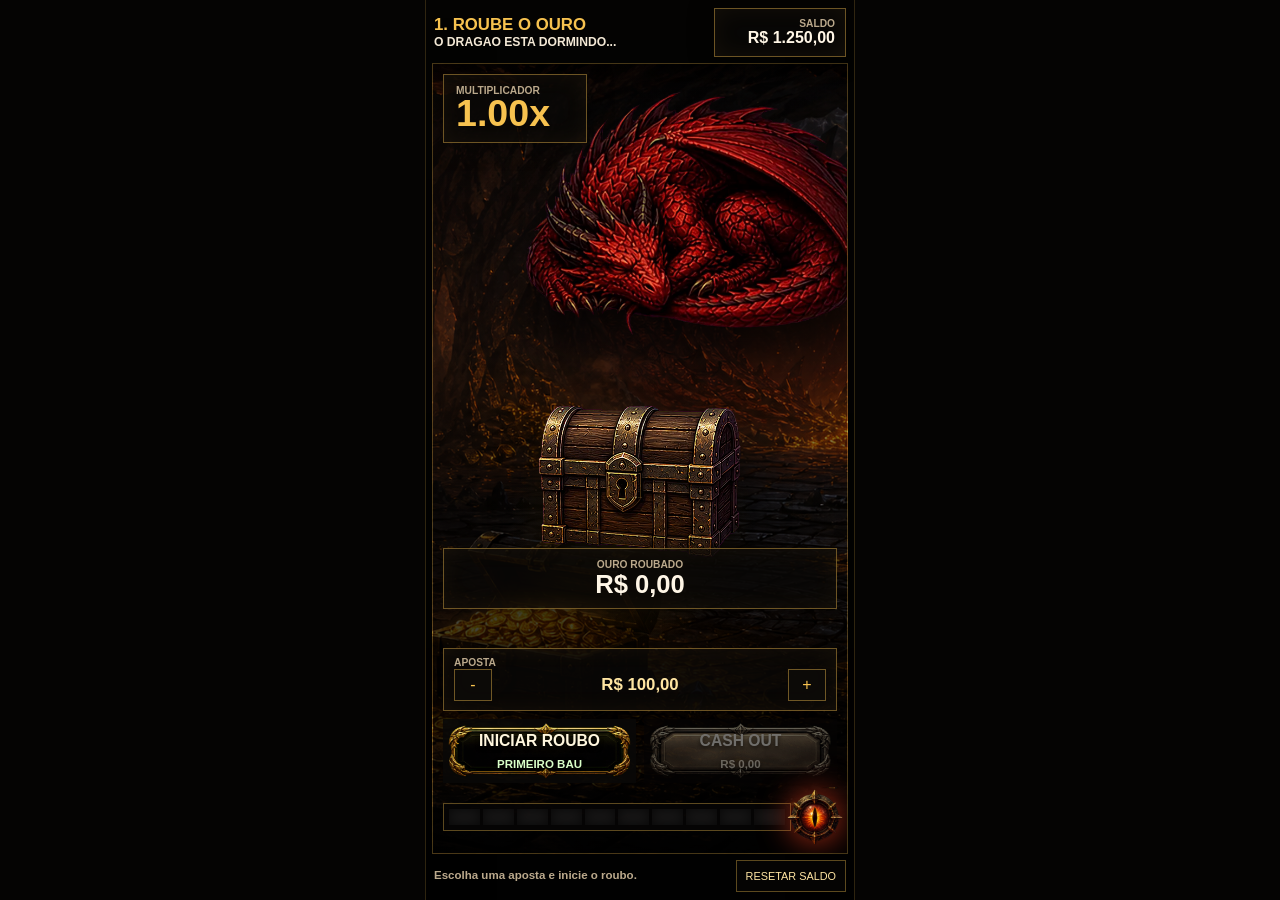
==== index.html @ 2fa18a0a "Initial dragon game" ====
<!doctype html>
<html lang="pt-BR">
  <head>
    <meta charset="utf-8">
    <meta name="viewport" content="width=device-width, initial-scale=1">
    <title>Dragon Gold Heist</title>
    <link rel="stylesheet" href="styles.css">
  </head>
  <body>
    <main class="game-shell" aria-label="Dragon Gold Heist">
      <section class="topbar" aria-label="Status da conta">
        <div>
          <p class="eyebrow" id="stepTitle">1. Roube o ouro</p>
          <h1 id="stepSubtitle">O dragao esta dormindo...</h1>
        </div>
        <div class="balance-panel">
          <span>Saldo</span>
          <strong id="balanceValue">R$ 1.250,00</strong>
        </div>
      </section>

      <section class="stage" id="stage" aria-label="Cena do jogo">
        <video class="dragon-video" id="dragonVideo" muted playsinline preload="auto" hidden></video>
        <video class="thief-video" id="thiefVideo" muted playsinline preload="auto" hidden></video>
        <img class="dragon-sprite" id="dragonSprite" src="assets/sprites/clean/dragon-clean-sleep-wake-01.png" alt="">
        <img class="thief-sprite" id="thiefSprite" src="assets/sprites/clean/thief-clean-steal-idle-01.png" alt="">
        <img class="chest-sprite" src="assets/sprites/prop-open-chest.png" alt="">

        <div class="multiplier-panel">
          <span>Multiplicador</span>
          <strong id="multiplierValue">1.00x</strong>
        </div>

        <div class="loot-panel">
          <span>Ouro roubado</span>
          <strong id="lootValue">R$ 0,00</strong>
        </div>

        <aside class="controls" aria-label="Controles da rodada">
          <div class="bet-panel">
            <span>Aposta</span>
            <div class="bet-row">
              <button class="icon-button" id="decreaseBet" type="button" aria-label="Diminuir aposta">-</button>
              <strong id="betValue">R$ 100,00</strong>
              <button class="icon-button" id="increaseBet" type="button" aria-label="Aumentar aposta">+</button>
            </div>
          </div>
          <button class="game-button game-button-green" id="stealButton" type="button">
            <span id="stealButtonLabel">Iniciar roubo</span>
            <small id="nextMultiplierLabel">Proximo: +0.45x</small>
          </button>
          <button class="game-button game-button-amber" id="cashoutButton" type="button" disabled>
            <span>Cash out</span>
            <small id="cashoutValue">R$ 0,00</small>
          </button>
        </aside>

        <div class="risk-wrap" aria-label="Risco do dragao acordar">
          <div class="risk-track" id="riskTrack"></div>
          <img class="risk-eye" src="assets/sprites/ui-dragon-eye.png" alt="">
        </div>

        <section class="result-panel" id="resultPanel" aria-live="polite" hidden>
          <p id="resultTitle">Resultado</p>
          <strong id="resultAmount">R$ 0,00</strong>
          <span id="resultMeta">1.00x</span>
          <button class="game-button game-button-green" id="playAgainButton" type="button">
            <span>Jogar novamente</span>
          </button>
        </section>
      </section>

      <section class="statusbar" aria-live="polite">
        <p id="statusText">Escolha uma aposta e inicie o roubo.</p>
        <button id="resetButton" type="button">Resetar saldo</button>
      </section>
    </main>

    <script src="game.js"></script>
  </body>
</html>
---- styles.css ----
:root {
  --gold: #f7c24f;
  --gold-soft: #ffe5a2;
  --amber: #c57519;
  --green: #58d038;
  --blue: #84b8ff;
  --red: #ff4b36;
  --ink: #070605;
  --panel: rgba(9, 8, 7, 0.78);
  --line: rgba(247, 194, 79, 0.42);
  --text: #f8ecd2;
  --muted: #bba98c;
}

* {
  box-sizing: border-box;
}

html,
body {
  min-height: 100%;
  margin: 0;
}

body {
  background: #050403;
  color: var(--text);
  font-family: "Trebuchet MS", Arial, sans-serif;
  overflow-x: hidden;
}

[hidden] {
  display: none !important;
}

button {
  font: inherit;
}

.game-shell {
  min-height: 100vh;
  display: grid;
  grid-template-rows: auto 1fr auto;
  background:
    linear-gradient(180deg, rgba(0, 0, 0, 0.28), rgba(0, 0, 0, 0.76)),
    #050403;
}

.topbar,
.statusbar {
  width: min(1480px, calc(100vw - 32px));
  margin: 0 auto;
  display: flex;
  align-items: center;
  justify-content: space-between;
  gap: 18px;
  position: relative;
  z-index: 4;
}

.topbar {
  padding: 18px 0 10px;
}

.topbar h1,
.topbar p,
.statusbar p {
  margin: 0;
}

.eyebrow {
  color: var(--gold);
  font-size: clamp(1rem, 2vw, 1.6rem);
  font-weight: 800;
  text-transform: uppercase;
}

.topbar h1 {
  margin-top: 4px;
  color: #f3e8d5;
  font-size: clamp(0.9rem, 1.6vw, 1.3rem);
  text-transform: uppercase;
}

.balance-panel,
.multiplier-panel,
.loot-panel,
.bet-panel,
.timer-panel {
  border: 1px solid var(--line);
  background: var(--panel);
  box-shadow: 0 0 26px rgba(0, 0, 0, 0.44), inset 0 0 24px rgba(247, 194, 79, 0.06);
}

.balance-panel {
  min-width: 250px;
  padding: 14px 20px;
  text-align: right;
}

.balance-panel span,
.multiplier-panel span,
.loot-panel span,
.bet-panel span,
.timer-panel span {
  display: block;
  color: var(--muted);
  font-size: 0.78rem;
  font-weight: 700;
  text-transform: uppercase;
}

.balance-panel strong,
.loot-panel strong,
.timer-panel strong {
  display: block;
  color: #fff6e6;
  font-size: clamp(1.3rem, 2vw, 2rem);
}

.stage {
  width: min(1480px, calc(100vw - 32px));
  min-height: 720px;
  margin: 0 auto;
  position: relative;
  overflow: hidden;
  border: 1px solid rgba(247, 194, 79, 0.28);
  background-image:
    linear-gradient(180deg, rgba(0, 0, 0, 0.12), rgba(0, 0, 0, 0.66)),
    url("assets/processed/cave-background.png");
  background-size: cover;
  background-position: center;
  box-shadow: 0 18px 42px rgba(0, 0, 0, 0.52);
}

.stage::after {
  content: "";
  position: absolute;
  inset: 0;
  pointer-events: none;
  background:
    radial-gradient(circle at 50% 68%, rgba(255, 183, 46, 0.18), transparent 22%),
    linear-gradient(90deg, rgba(0, 0, 0, 0.5), transparent 34%, rgba(0, 0, 0, 0.42));
}

.dragon-video,
.thief-video,
.dragon-sprite,
.thief-sprite,
.chest-sprite {
  position: absolute;
  z-index: 1;
  user-select: none;
  pointer-events: none;
  filter: drop-shadow(0 28px 26px rgba(0, 0, 0, 0.72));
}

.dragon-video {
  right: -31%;
  bottom: 28%;
  width: min(120vw, 540px);
  height: auto;
  opacity: 0;
  transition: opacity 180ms ease;
  filter: drop-shadow(0 28px 26px rgba(0, 0, 0, 0.72));
}

.thief-video {
  left: 7%;
  bottom: 15%;
  width: clamp(230px, 25vw, 395px);
  height: auto;
  opacity: 0;
  transition: opacity 180ms ease, left 180ms ease, bottom 180ms ease;
}

.stage.use-dragon-video .dragon-video,
.stage.use-thief-video .thief-video {
  opacity: 0.96;
}

.stage.use-dragon-video .dragon-sprite,
.stage.use-thief-video .thief-sprite {
  opacity: 0;
}

.stage.ready .thief-sprite {
  opacity: 0;
}

.stage.firing .dragon-video {
  left: -28%;
  right: auto;
  bottom: 53%;
  z-index: 2;
  width: min(176vw, 760px);
  transform: none;
}

.stage.ready .thief-video,
.stage.stealing .thief-video,
.stage.firing .thief-video,
.stage.caught .thief-video,
.stage.result-loss .thief-video {
  left: 50%;
  bottom: 25%;
  width: min(150vw, 650px);
  transform: translateX(-50%);
}

.stage.firing .thief-video,
.stage.caught .thief-video,
.stage.result-loss .thief-video {
  z-index: 1;
}

.stage.ready .chest-sprite,
.stage.stealing .chest-sprite,
.stage.firing .chest-sprite,
.stage.caught .chest-sprite,
.stage.result-loss .chest-sprite {
  opacity: 0;
}

.stage.firing .multiplier-panel,
.stage.firing .loot-panel,
.stage.firing .controls,
.stage.firing .risk-wrap,
.stage.caught .multiplier-panel,
.stage.caught .loot-panel,
.stage.caught .controls,
.stage.caught .risk-wrap {
  display: none;
}

.dragon-sprite {
  right: 1%;
  bottom: 20%;
  width: clamp(390px, 43vw, 720px);
  opacity: 0.94;
  transform-origin: 70% 60%;
  transition: transform 220ms ease, opacity 220ms ease, right 220ms ease, bottom 220ms ease;
}

.thief-sprite {
  left: 7%;
  bottom: 15%;
  width: clamp(230px, 25vw, 395px);
  transition: transform 180ms ease, left 180ms ease, bottom 180ms ease;
}

.chest-sprite {
  left: 36%;
  bottom: 12%;
  width: clamp(190px, 19vw, 290px);
}

.stage.stealing .thief-sprite {
  animation: reach 700ms ease-in-out infinite alternate;
}

.stage.stealing .dragon-sprite {
  animation: sleepBreath 2200ms ease-in-out infinite;
}

.stage.escape .dragon-sprite {
  left: -5%;
  right: auto;
  bottom: 12%;
  width: clamp(430px, 54vw, 840px);
  opacity: 1;
  animation: attackPulse 520ms ease-in-out infinite alternate;
}

  .stage.escape .thief-sprite {
    left: 38%;
    bottom: 5%;
    width: clamp(170px, 17vw, 270px);
    transform: translateX(-50%);
  }

  .stage.escape .thief-video {
    left: 38%;
    bottom: 5%;
    width: clamp(170px, 17vw, 270px);
    transform: translateX(-50%);
  }

.stage.escape .multiplier-panel,
.stage.escape .loot-panel,
.stage.escape .controls,
.stage.escape .risk-wrap {
  display: none;
}

.stage.result-win .dragon-sprite,
.stage.result-cashout .dragon-sprite {
  opacity: 0.62;
}

.stage.result-loss .dragon-sprite {
  left: -3%;
  right: auto;
  bottom: 10%;
  width: clamp(420px, 52vw, 820px);
}

.multiplier-panel {
  position: absolute;
  left: 28px;
  top: 28px;
  z-index: 3;
  min-width: 230px;
  padding: 16px 20px 18px;
}

.multiplier-panel strong {
  display: block;
  color: var(--gold);
  font-size: clamp(2.4rem, 5vw, 4.5rem);
  line-height: 0.95;
}

.loot-panel {
  position: absolute;
  left: 50%;
  bottom: 120px;
  z-index: 3;
  min-width: 320px;
  padding: 16px 24px;
  text-align: center;
  transform: translateX(-50%);
}

.controls {
  position: absolute;
  right: 28px;
  top: 122px;
  z-index: 3;
  width: min(320px, calc(100% - 56px));
  display: grid;
  gap: 12px;
}

.bet-panel {
  padding: 12px;
}

.bet-row {
  min-height: 44px;
  display: grid;
  grid-template-columns: 42px 1fr 42px;
  align-items: center;
  gap: 10px;
}

.bet-row strong {
  color: var(--gold-soft);
  text-align: center;
  font-size: 1.05rem;
}

.icon-button {
  width: 42px;
  height: 38px;
  border: 1px solid rgba(247, 194, 79, 0.42);
  background: rgba(13, 11, 8, 0.9);
  color: var(--gold);
  cursor: pointer;
}

.icon-button:disabled {
  color: #766650;
  cursor: not-allowed;
}

.game-button {
  min-height: 78px;
  border: 0;
  color: #fff7de;
  background-color: rgba(9, 8, 7, 0.9);
  background-size: 100% 100%;
  background-repeat: no-repeat;
  display: grid;
  place-items: center;
  padding: 14px 24px;
  text-align: center;
  text-transform: uppercase;
  cursor: pointer;
  text-shadow: 0 2px 4px rgba(0, 0, 0, 0.72);
  transition: transform 130ms ease, filter 130ms ease, opacity 130ms ease;
}

.game-button span {
  display: block;
  font-size: clamp(1rem, 1.8vw, 1.5rem);
  font-weight: 900;
}

.game-button small {
  display: block;
  color: #d9ffc8;
  font-size: 0.9rem;
  font-weight: 800;
}

.game-button:hover:not(:disabled) {
  transform: translateY(-1px);
  filter: brightness(1.1);
}

.game-button:active:not(:disabled) {
  transform: translateY(1px);
}

.game-button:disabled {
  cursor: not-allowed;
  filter: grayscale(0.75) brightness(0.62);
  opacity: 0.72;
}

.game-button-green {
  background-image: url("assets/sprites/ui-button-green.png");
}

.game-button-amber {
  background-image: url("assets/sprites/ui-button-amber.png");
}

.game-button-red {
  background-image: url("assets/sprites/ui-button-red.png");
}

.game-button-amber small {
  color: #ffe0a0;
}

.risk-wrap {
  position: absolute;
  left: 50%;
  bottom: 24px;
  z-index: 3;
  width: min(900px, calc(100% - 88px));
  height: 68px;
  transform: translateX(-50%);
}

.risk-track {
  position: absolute;
  left: 0;
  right: 58px;
  top: 16px;
  height: 34px;
  display: grid;
  grid-template-columns: repeat(10, 1fr);
  gap: 4px;
  padding: 6px;
  border: 1px solid rgba(247, 194, 79, 0.36);
  background: rgba(7, 6, 5, 0.82);
}

.risk-segment {
  min-width: 0;
  background: rgba(255, 255, 255, 0.07);
  box-shadow: inset 0 0 12px rgba(0, 0, 0, 0.68);
}

.risk-segment.active.safe {
  background: linear-gradient(180deg, #22db24, #087e16);
}

.risk-segment.active.warn {
  background: linear-gradient(180deg, #ffd34a, #a66c00);
}

.risk-segment.active.danger {
  background: linear-gradient(180deg, #ff5b2e, #a40707);
}

.risk-eye {
  position: absolute;
  right: -8px;
  top: -4px;
  width: 76px;
  height: 76px;
  object-fit: contain;
  filter: drop-shadow(0 0 16px rgba(255, 65, 32, 0.7));
}

.escape-panel {
  position: absolute;
  inset: 0;
  z-index: 5;
  padding: 30px;
  display: grid;
  grid-template-rows: auto auto 1fr auto;
  align-items: center;
  justify-items: center;
  background: linear-gradient(90deg, rgba(6, 3, 2, 0.75), rgba(6, 3, 2, 0.38));
}

.escape-copy {
  justify-self: start;
  max-width: min(520px, 100%);
}

.danger-title {
  margin: 0 0 8px;
  color: var(--red);
  font-size: clamp(1.3rem, 3vw, 2rem);
  font-weight: 900;
  text-transform: uppercase;
}

.escape-copy h2 {
  margin: 0;
  font-size: clamp(1rem, 2vw, 1.4rem);
  text-transform: uppercase;
}

.timer-panel {
  min-width: 230px;
  padding: 12px 18px;
  text-align: center;
  border-color: rgba(255, 75, 54, 0.58);
  background: rgba(16, 4, 3, 0.84);
}

.timer-panel strong {
  color: var(--red);
  font-size: clamp(2.3rem, 5vw, 4.2rem);
  line-height: 0.95;
}

.portal-grid {
  width: min(780px, 100%);
  display: grid;
  grid-template-columns: 1fr auto 1fr;
  align-items: end;
  gap: 18px;
}

.portal-choice {
  border: 1px solid rgba(247, 194, 79, 0.36);
  background: rgba(0, 0, 0, 0.3);
  color: var(--text);
  min-height: 240px;
  display: grid;
  align-content: end;
  justify-items: center;
  padding: 12px;
  cursor: pointer;
  text-transform: uppercase;
}

.portal-choice img {
  width: min(260px, 100%);
  height: 190px;
  object-fit: contain;
  transition: transform 130ms ease;
}

.portal-choice span {
  font-weight: 900;
  color: var(--gold-soft);
}

.portal-choice:hover img {
  transform: translateY(-4px);
}

.or-label {
  color: var(--gold);
  align-self: center;
  font-size: 1.5rem;
  font-weight: 900;
  text-transform: uppercase;
}

.escape-note {
  margin: 0;
  color: #c98554;
  font-weight: 900;
  text-transform: uppercase;
}

.result-panel {
  position: absolute;
  right: 28px;
  bottom: 106px;
  z-index: 6;
  width: min(440px, calc(100% - 56px));
  padding: 26px;
  text-align: center;
  border: 1px solid rgba(247, 194, 79, 0.42);
  background: rgba(7, 6, 5, 0.9);
  box-shadow: 0 18px 42px rgba(0, 0, 0, 0.62);
}

.result-panel p {
  margin: 0 0 12px;
  font-size: clamp(1.4rem, 3vw, 2.1rem);
  font-weight: 900;
  text-transform: uppercase;
}

.result-panel strong {
  display: block;
  color: var(--gold);
  font-size: clamp(2rem, 5vw, 4rem);
}

.result-panel span {
  display: block;
  margin: 6px 0 18px;
  color: var(--muted);
  font-size: 1.3rem;
  font-weight: 900;
}

.result-panel .game-button {
  width: 100%;
}

.stage.result-win .result-panel,
.stage.result-cashout .result-panel {
  border-color: rgba(88, 208, 56, 0.62);
  box-shadow: 0 0 44px rgba(52, 174, 35, 0.22), 0 18px 42px rgba(0, 0, 0, 0.62);
}

.stage.result-win #resultTitle,
.stage.result-cashout #resultTitle {
  color: var(--green);
}

.stage.result-loss .result-panel {
  border-color: rgba(255, 75, 54, 0.62);
  box-shadow: 0 0 44px rgba(255, 75, 54, 0.18), 0 18px 42px rgba(0, 0, 0, 0.62);
}

.stage.result-loss #resultTitle,
.stage.result-loss #resultAmount {
  color: var(--red);
}

.statusbar {
  padding: 12px 0 18px;
}

.statusbar p {
  color: var(--muted);
  font-weight: 700;
}

.statusbar button {
  border: 1px solid rgba(247, 194, 79, 0.36);
  background: rgba(7, 6, 5, 0.78);
  color: var(--gold-soft);
  min-height: 38px;
  padding: 0 14px;
  cursor: pointer;
  text-transform: uppercase;
}

@keyframes sleepBreath {
  0%,
  100% {
    transform: translateY(0) scale(1);
  }
  50% {
    transform: translateY(5px) scale(1.01);
  }
}

@keyframes reach {
  from {
    transform: translateX(0);
  }
  to {
    transform: translateX(10px);
  }
}

@keyframes attackPulse {
  from {
    transform: translateX(0) scale(1);
  }
  to {
    transform: translateX(14px) scale(1.02);
  }
}

@media (max-width: 920px) {
  .topbar,
  .statusbar {
    width: min(100vw - 20px, 760px);
  }

  .topbar {
    align-items: stretch;
    flex-direction: column;
  }

  .balance-panel {
    min-width: 0;
    text-align: left;
  }

  .stage {
    width: min(100vw - 20px, 760px);
    min-height: 760px;
  }

  .multiplier-panel {
    left: 14px;
    top: 14px;
    min-width: 190px;
  }

  .controls {
    left: 14px;
    right: 14px;
    top: auto;
    bottom: 104px;
    width: auto;
    grid-template-columns: 1fr 1fr;
  }

  .bet-panel {
    grid-column: 1 / -1;
  }

  .dragon-sprite {
    right: -18%;
    bottom: 38%;
    width: 620px;
  }

  .thief-sprite {
    left: 4%;
    bottom: 29%;
    width: 260px;
  }

  .thief-video {
    left: 4%;
    bottom: 29%;
    width: 260px;
  }

  .chest-sprite {
    left: 34%;
    bottom: 26%;
    width: 210px;
  }

  .loot-panel {
    bottom: 306px;
    min-width: 250px;
  }

  .risk-wrap {
    width: calc(100% - 28px);
    bottom: 18px;
  }

  .stage.escape .dragon-sprite {
    left: -32%;
    bottom: 34%;
    width: 720px;
  }

  .stage.escape .thief-sprite {
    left: 52%;
    bottom: 30%;
  }

  .stage.escape .thief-video {
    left: 52%;
    bottom: 30%;
  }

  .escape-panel {
    padding: 18px;
    grid-template-rows: auto auto auto auto;
  }

  .portal-grid {
    grid-template-columns: 1fr 1fr;
  }

  .or-label {
    display: none;
  }

  .portal-choice {
    min-height: 210px;
  }

  .result-panel {
    right: 14px;
    bottom: 104px;
  }
}

@media (max-width: 560px) {
  .stage {
    min-height: 720px;
  }

  .controls {
    grid-template-columns: 1fr;
  }

  .game-button {
    min-height: 66px;
  }

  .dragon-sprite {
    right: -55%;
    bottom: 42%;
    width: 560px;
  }

  .thief-sprite {
    width: 220px;
  }

  .chest-sprite {
    left: 44%;
    width: 175px;
  }

  .loot-panel {
    left: 14px;
    bottom: 320px;
    min-width: 0;
    width: calc(100% - 28px);
    transform: none;
  }

  .portal-grid {
    gap: 10px;
  }

  .portal-choice {
    min-height: 178px;
    padding: 8px;
  }

  .portal-choice img {
    height: 140px;
  }

  .risk-track {
    right: 48px;
  }

  .risk-eye {
    width: 64px;
    height: 64px;
    top: 2px;
  }
}

/* Mobile portrait is the only game format; desktop shows the same vertical frame. */
@media (min-width: 0px) {
  html,
  body {
    height: 100%;
    overflow: hidden;
  }

  body {
    display: flex;
    justify-content: center;
  }

  .game-shell {
    width: min(100vw, 430px);
    height: 100dvh;
    min-height: 660px;
    margin: 0 auto;
    grid-template-rows: auto minmax(0, 1fr) auto;
    overflow: hidden;
    border-left: 1px solid rgba(247, 194, 79, 0.18);
    border-right: 1px solid rgba(247, 194, 79, 0.18);
  }

  .topbar,
  .statusbar {
    width: calc(100% - 16px);
    gap: 8px;
  }

  .topbar {
    flex-direction: row;
    align-items: center;
    padding: 8px 0 6px;
  }

  .eyebrow {
    font-size: 1.05rem;
    line-height: 1.05;
  }

  .topbar h1 {
    margin-top: 2px;
    font-size: 0.76rem;
    line-height: 1.1;
  }

  .balance-panel {
    min-width: 132px;
    padding: 9px 10px;
    text-align: right;
  }

  .balance-panel span {
    font-size: 0.64rem;
  }

  .balance-panel strong {
    font-size: 1rem;
    line-height: 1.15;
  }

  .stage {
    width: calc(100% - 12px);
    height: 100%;
    min-height: 0;
    margin: 0 6px;
    background-position: 48% center;
  }

  .stage::after {
    background:
      radial-gradient(circle at 48% 58%, rgba(255, 183, 46, 0.19), transparent 24%),
      linear-gradient(180deg, rgba(0, 0, 0, 0.18), transparent 30%, rgba(0, 0, 0, 0.74));
  }

  .multiplier-panel {
    left: 10px;
    top: 10px;
    min-width: 144px;
    padding: 10px 12px;
  }

  .multiplier-panel span,
  .loot-panel span,
  .bet-panel span {
    font-size: 0.64rem;
  }

  .multiplier-panel strong {
    font-size: 2.35rem;
  }

  .dragon-sprite {
    right: -34%;
    bottom: 42%;
    width: min(122vw, 520px);
  }

  .dragon-video {
    right: -12%;
    bottom: 43%;
    width: min(92vw, 390px);
  }

  .thief-sprite {
    left: 4%;
    bottom: 30%;
    width: min(58vw, 245px);
  }

  .thief-video {
    left: 4%;
    bottom: 30%;
    width: min(58vw, 245px);
  }

  .chest-sprite {
    left: 43%;
    bottom: 30%;
    width: min(44vw, 190px);
  }

  .loot-panel {
    left: 10px;
    right: 10px;
    bottom: 244px;
    width: auto;
    min-width: 0;
    padding: 10px 12px;
    transform: none;
  }

  .loot-panel strong {
    font-size: 1.6rem;
    line-height: 1.1;
  }

  .controls {
    left: 10px;
    right: 10px;
    top: auto;
    bottom: 70px;
    width: auto;
    grid-template-columns: 1fr 1fr;
    gap: 8px;
  }

  .bet-panel {
    grid-column: 1 / -1;
    padding: 8px 10px;
  }

  .bet-row {
    min-height: 34px;
    grid-template-columns: 38px 1fr 38px;
  }

  .icon-button {
    width: 38px;
    height: 32px;
  }

  .game-button {
    min-height: 64px;
    padding: 9px 12px;
  }

  .game-button span {
    font-size: 0.98rem;
  }

  .game-button small {
    font-size: 0.72rem;
  }

  .risk-wrap {
    width: calc(100% - 20px);
    height: 56px;
    bottom: 8px;
  }

  .risk-track {
    right: 46px;
    top: 14px;
    height: 28px;
    gap: 3px;
    padding: 5px;
  }

  .risk-eye {
    width: 60px;
    height: 60px;
    right: -8px;
    top: -2px;
  }

  .escape-panel {
    padding: 14px 12px;
    grid-template-rows: auto auto minmax(0, 1fr) auto;
    background: linear-gradient(180deg, rgba(6, 3, 2, 0.82), rgba(6, 3, 2, 0.5));
  }

  .escape-copy {
    justify-self: stretch;
    text-align: left;
  }

  .danger-title {
    font-size: 1.26rem;
  }

  .escape-copy h2 {
    font-size: 0.96rem;
  }

  .timer-panel {
    min-width: 184px;
    padding: 9px 12px;
  }

  .timer-panel strong {
    font-size: 2.6rem;
  }

  .portal-grid {
    width: 100%;
    grid-template-columns: 1fr 1fr;
    gap: 9px;
    align-items: end;
  }

  .or-label {
    display: none;
  }

  .portal-choice {
    min-height: 220px;
    padding: 8px;
  }

  .portal-choice img {
    width: 100%;
    height: 160px;
  }

  .portal-choice span {
    font-size: 0.9rem;
    line-height: 1.15;
  }

  .escape-note {
    font-size: 0.78rem;
    text-align: center;
  }

  .stage.escape .dragon-sprite,
  .stage.result-loss .dragon-sprite {
    left: -52%;
    right: auto;
    bottom: 42%;
    width: min(138vw, 590px);
  }

  .stage.escape .thief-sprite {
    left: 57%;
    bottom: 33%;
    width: min(44vw, 190px);
  }

  .stage.escape .thief-video {
    left: 57%;
    bottom: 33%;
    width: min(44vw, 190px);
  }

  .result-panel {
    left: 12px;
    right: 12px;
    bottom: 70px;
    width: auto;
    padding: 18px;
  }

  .result-panel p {
    font-size: 1.28rem;
  }

  .result-panel strong {
    font-size: 2.3rem;
  }

  .statusbar {
    padding: 6px 0 8px;
  }

  .statusbar p {
    font-size: 0.72rem;
    line-height: 1.15;
  }

  .statusbar button {
    min-height: 32px;
    padding: 0 9px;
    font-size: 0.68rem;
  }
}
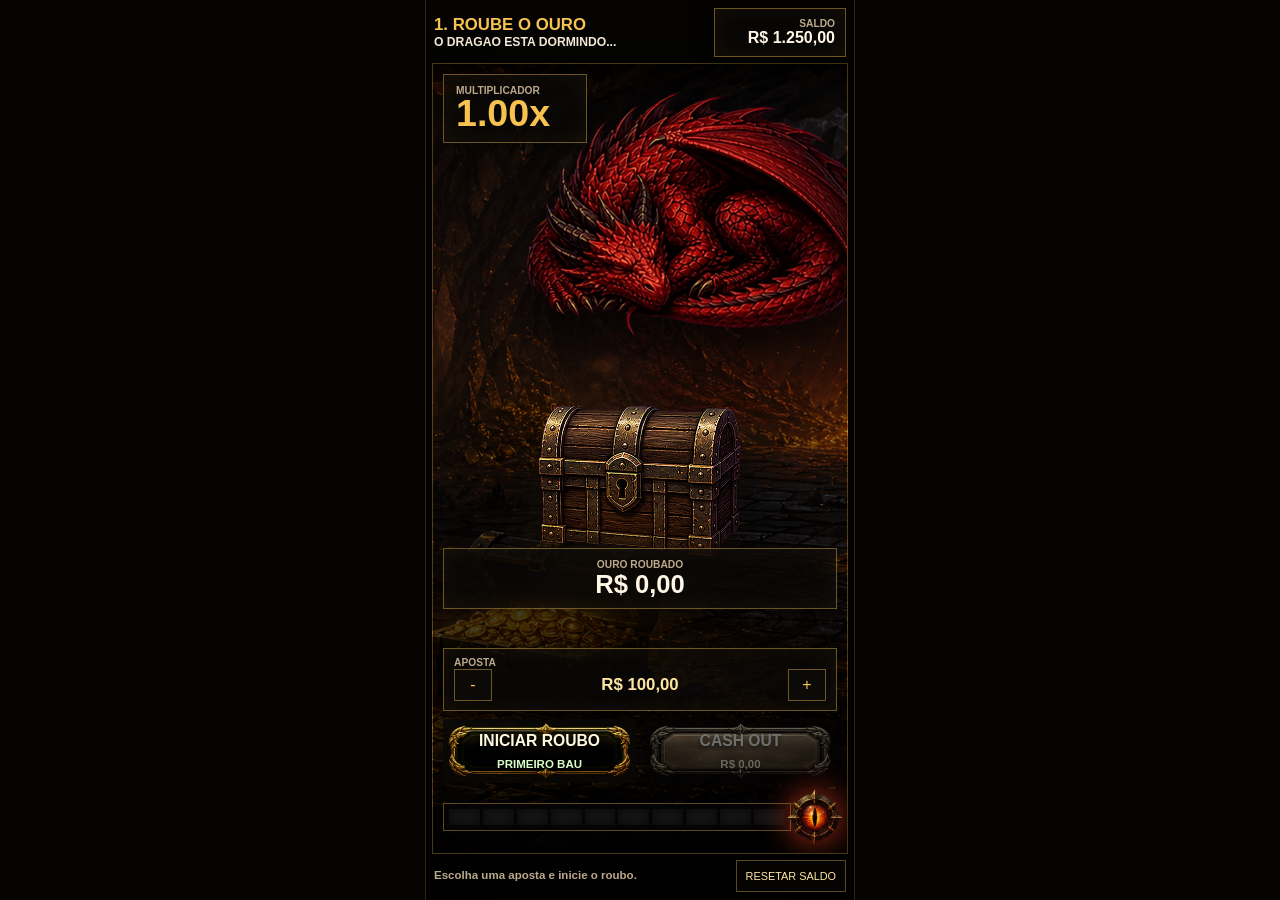
==== commit 3aa0cd77: "Prevent thief video swap flicker" ====
--- a/index.html
+++ b/index.html
@@ -22,6 +22,7 @@
       <section class="stage" id="stage" aria-label="Cena do jogo">
         <video class="dragon-video" id="dragonVideo" muted playsinline preload="auto" hidden></video>
         <video class="thief-video" id="thiefVideo" muted playsinline preload="auto" hidden></video>
+        <video class="thief-video" id="thiefVideoBuffer" muted playsinline preload="auto" hidden></video>
         <img class="dragon-sprite" id="dragonSprite" src="assets/sprites/clean/dragon-clean-sleep-wake-01.png" alt="">
         <img class="thief-sprite" id="thiefSprite" src="assets/sprites/clean/thief-clean-steal-idle-01.png" alt="">
         <img class="chest-sprite" src="assets/sprites/prop-open-chest.png" alt="">
--- a/styles.css
+++ b/styles.css
@@ -1170,3 +1170,279 @@
     font-size: 0.68rem;
   }
 }
+
+@media (max-width: 560px) {
+  .game-shell {
+    min-height: 0;
+    grid-template-rows: 54px minmax(0, 1fr) 34px;
+  }
+
+  .topbar {
+    padding: 6px 0 4px;
+    gap: 6px;
+  }
+
+  .eyebrow {
+    font-size: 0.88rem;
+  }
+
+  .topbar h1 {
+    max-width: 205px;
+    font-size: 0.64rem;
+    white-space: nowrap;
+    overflow: hidden;
+    text-overflow: ellipsis;
+  }
+
+  .balance-panel {
+    min-width: 118px;
+    padding: 7px 8px;
+  }
+
+  .balance-panel span {
+    font-size: 0.56rem;
+  }
+
+  .balance-panel strong {
+    font-size: 0.86rem;
+  }
+
+  .stage {
+    width: calc(100% - 10px);
+    margin: 0 5px;
+  }
+
+  .multiplier-panel {
+    left: 8px;
+    top: 8px;
+    min-width: 104px;
+    padding: 7px 8px;
+  }
+
+  .multiplier-panel span,
+  .loot-panel span,
+  .bet-panel span {
+    font-size: 0.52rem;
+  }
+
+  .multiplier-panel strong {
+    font-size: 1.55rem;
+  }
+
+  .loot-panel {
+    left: auto;
+    right: 8px;
+    top: 8px;
+    bottom: auto;
+    width: 132px;
+    min-width: 0;
+    padding: 7px 8px;
+    text-align: right;
+    transform: none;
+  }
+
+  .loot-panel strong {
+    font-size: 1.05rem;
+    line-height: 1.05;
+  }
+
+  .controls {
+    left: 8px;
+    right: 8px;
+    bottom: 52px;
+    gap: 6px;
+  }
+
+  .bet-panel {
+    padding: 6px 8px;
+  }
+
+  .bet-row {
+    min-height: 28px;
+    grid-template-columns: 32px 1fr 32px;
+    gap: 7px;
+  }
+
+  .bet-row strong {
+    font-size: 0.92rem;
+  }
+
+  .icon-button {
+    width: 32px;
+    height: 28px;
+  }
+
+  .game-button {
+    min-height: 52px;
+    padding: 7px 8px;
+  }
+
+  .game-button span {
+    font-size: 0.82rem;
+  }
+
+  .game-button small {
+    font-size: 0.62rem;
+  }
+
+  .risk-wrap {
+    bottom: 5px;
+    width: calc(100% - 16px);
+    height: 42px;
+  }
+
+  .risk-track {
+    right: 38px;
+    top: 10px;
+    height: 22px;
+    gap: 2px;
+    padding: 4px;
+  }
+
+  .risk-eye {
+    right: -7px;
+    top: -3px;
+    width: 48px;
+    height: 48px;
+  }
+
+  .statusbar {
+    padding: 4px 0 5px;
+  }
+
+  .statusbar p {
+    max-width: calc(100% - 82px);
+    font-size: 0.62rem;
+    display: -webkit-box;
+    -webkit-line-clamp: 2;
+    -webkit-box-orient: vertical;
+    overflow: hidden;
+  }
+
+  .statusbar button {
+    min-height: 28px;
+    padding: 0 7px;
+    font-size: 0.58rem;
+  }
+
+  .stage.ready .thief-video,
+  .stage.stealing .thief-video,
+  .stage.firing .thief-video,
+  .stage.caught .thief-video,
+  .stage.result-loss .thief-video {
+    bottom: 29%;
+    width: min(142vw, 610px);
+  }
+
+  .stage.firing .dragon-video {
+    left: -24%;
+    bottom: 51%;
+    width: min(164vw, 705px);
+  }
+
+  .result-panel {
+    left: 10px;
+    right: 10px;
+    bottom: 52px;
+    padding: 14px;
+  }
+
+  .result-panel p {
+    font-size: 1.05rem;
+  }
+
+  .result-panel strong {
+    font-size: 1.9rem;
+  }
+}
+
+@media (max-width: 560px) and (max-height: 720px) {
+  .game-shell {
+    grid-template-rows: 48px minmax(0, 1fr) 30px;
+  }
+
+  .eyebrow {
+    font-size: 0.78rem;
+  }
+
+  .topbar h1 {
+    font-size: 0.58rem;
+  }
+
+  .balance-panel {
+    min-width: 108px;
+    padding: 6px 7px;
+  }
+
+  .multiplier-panel {
+    min-width: 92px;
+    padding: 6px 7px;
+  }
+
+  .multiplier-panel strong {
+    font-size: 1.35rem;
+  }
+
+  .loot-panel {
+    width: 116px;
+    padding: 6px 7px;
+  }
+
+  .loot-panel strong {
+    font-size: 0.92rem;
+  }
+
+  .controls {
+    bottom: 45px;
+    gap: 5px;
+  }
+
+  .game-button {
+    min-height: 46px;
+  }
+
+  .game-button span {
+    font-size: 0.74rem;
+  }
+
+  .game-button small {
+    font-size: 0.56rem;
+  }
+
+  .risk-wrap {
+    bottom: 4px;
+    height: 36px;
+  }
+
+  .risk-track {
+    right: 34px;
+    top: 9px;
+    height: 18px;
+  }
+
+  .risk-eye {
+    width: 42px;
+    height: 42px;
+  }
+
+  .statusbar {
+    padding: 3px 0 4px;
+  }
+
+  .statusbar p {
+    font-size: 0.58rem;
+  }
+
+  .statusbar button {
+    min-height: 26px;
+    font-size: 0.54rem;
+  }
+}
+
+.stage.use-thief-video .thief-video {
+  opacity: 0;
+}
+
+.stage.use-thief-video .thief-video.is-active {
+  opacity: 0.96;
+}
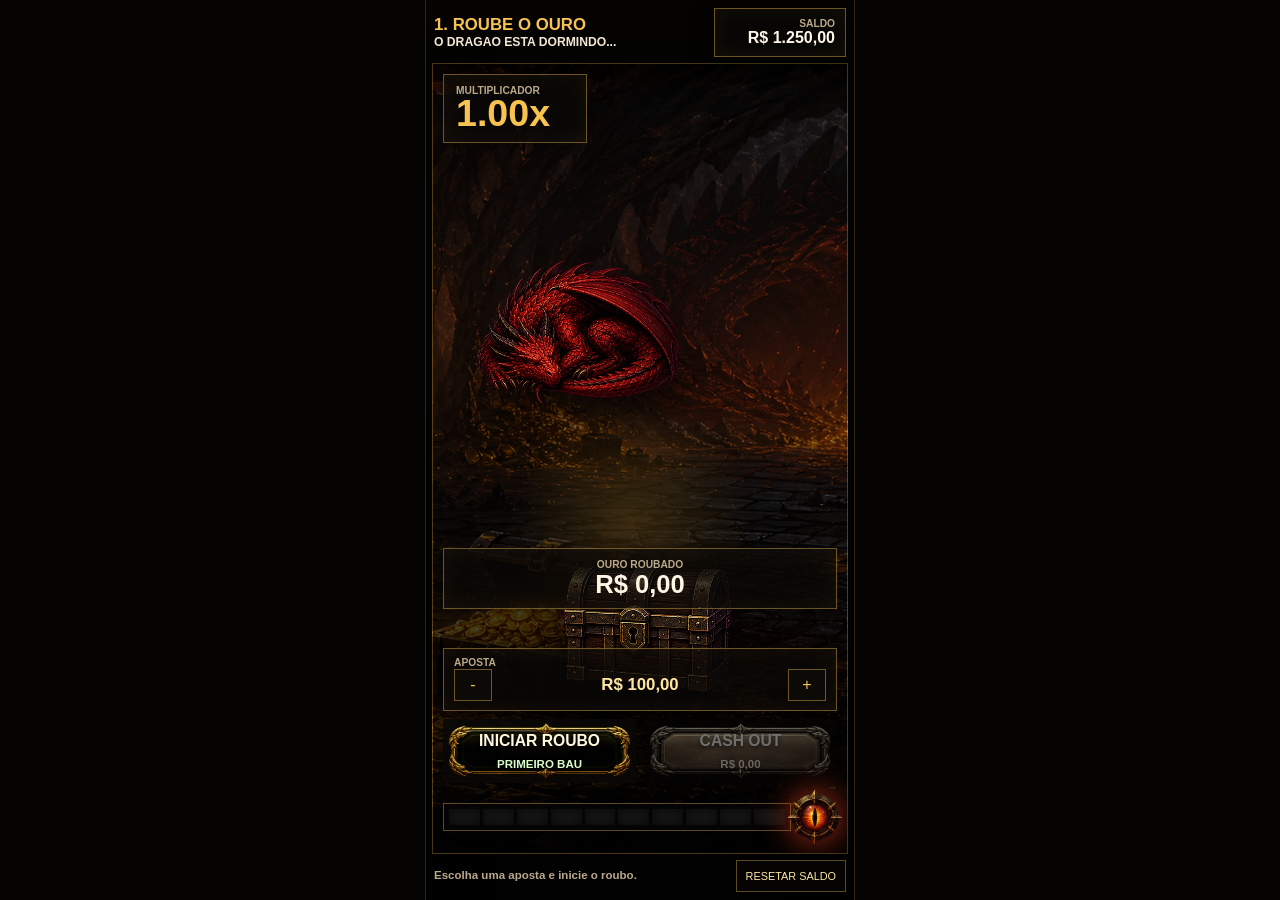
==== commit 2015a8a0: "Buffer dragon video transitions" ====
--- a/index.html
+++ b/index.html
@@ -21,6 +21,7 @@
 
       <section class="stage" id="stage" aria-label="Cena do jogo">
         <video class="dragon-video" id="dragonVideo" muted playsinline preload="auto" hidden></video>
+        <video class="dragon-video" id="dragonVideoBuffer" muted playsinline preload="auto" hidden></video>
         <video class="thief-video" id="thiefVideo" muted playsinline preload="auto" hidden></video>
         <video class="thief-video" id="thiefVideoBuffer" muted playsinline preload="auto" hidden></video>
         <img class="dragon-sprite" id="dragonSprite" src="assets/sprites/clean/dragon-clean-sleep-wake-01.png" alt="">
--- a/styles.css
+++ b/styles.css
@@ -1335,9 +1335,17 @@
   }
 
   .stage.firing .dragon-video {
-    left: -24%;
-    bottom: 51%;
-    width: min(164vw, 705px);
+    left: -5%;
+    bottom: 49%;
+    width: min(92%, 705px);
+  }
+
+  .stage.firing .thief-video,
+  .stage.caught .thief-video,
+  .stage.result-loss .thief-video {
+    left: 52%;
+    bottom: 10%;
+    width: min(130%, 610px);
   }
 
   .result-panel {
@@ -1446,3 +1454,49 @@
 .stage.use-thief-video .thief-video.is-active {
   opacity: 0.96;
 }
+
+.stage.use-dragon-video .dragon-video {
+  opacity: 0;
+}
+
+.stage.use-dragon-video .dragon-video.is-active {
+  opacity: 0.96;
+}
+
+.stage.ready .dragon-video,
+.stage.stealing .dragon-video,
+.stage.firing .dragon-video,
+.stage.caught .dragon-video,
+.stage.result-loss .dragon-video {
+  left: -5%;
+  right: auto;
+  bottom: 49%;
+  width: min(92%, 705px);
+  transform: none;
+}
+
+.stage.ready .thief-video,
+.stage.stealing .thief-video,
+.stage.firing .thief-video,
+.stage.caught .thief-video,
+.stage.result-loss .thief-video {
+  left: 52%;
+  bottom: 10%;
+  width: min(130%, 610px);
+  transform: translateX(-50%);
+}
+
+.stage.ready .dragon-video,
+.stage.stealing .dragon-video {
+  left: 8%;
+  bottom: 44%;
+  width: min(55%, 705px);
+}
+
+.stage .dragon-video.is-dragon-sleep {
+  left: 8%;
+  right: auto;
+  bottom: 44%;
+  width: min(55%, 705px);
+  transform: none;
+}
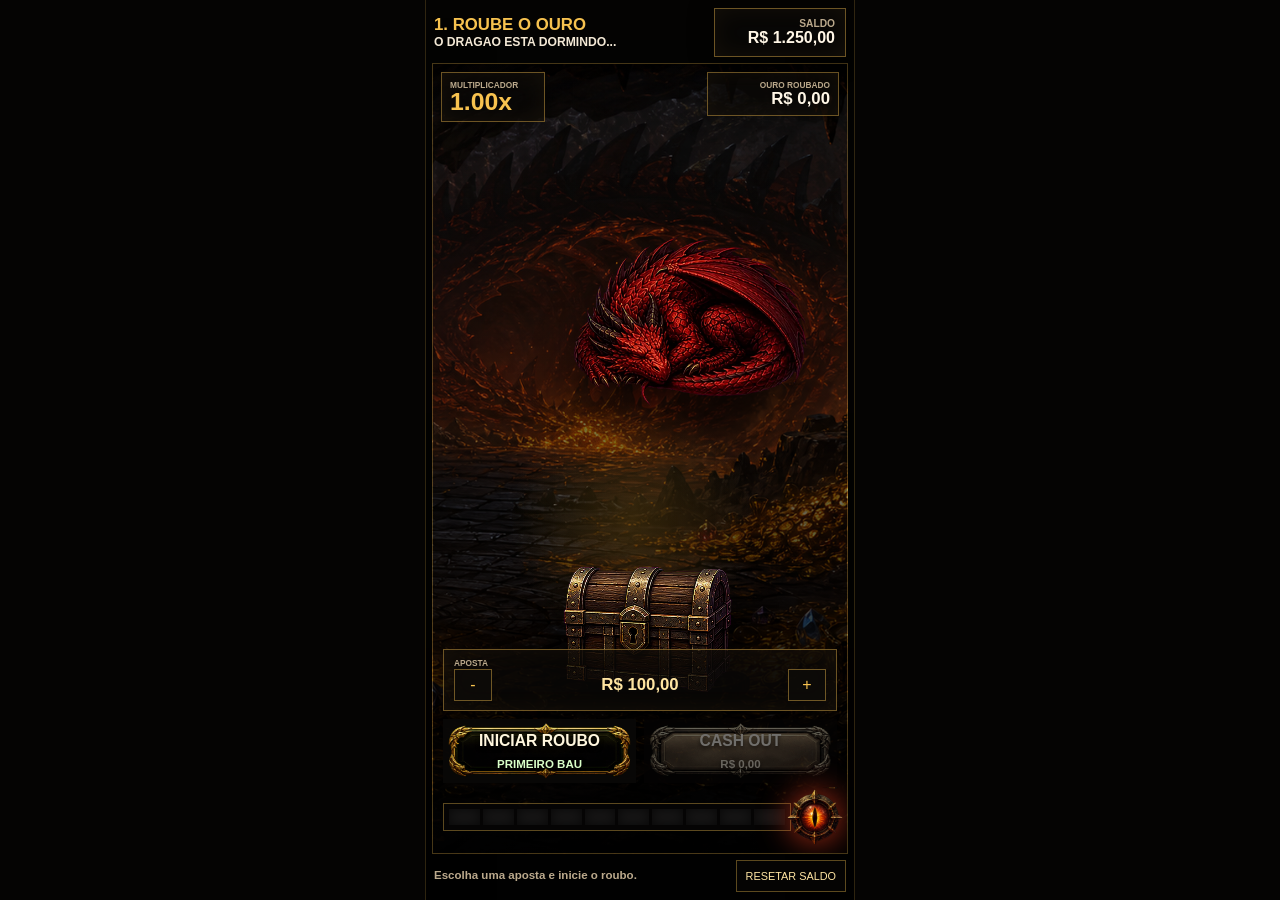
==== commit a909d367: "Add fire and cashout screen effects" ====
--- a/index.html
+++ b/index.html
@@ -27,6 +27,28 @@
         <img class="dragon-sprite" id="dragonSprite" src="assets/sprites/clean/dragon-clean-sleep-wake-01.png" alt="">
         <img class="thief-sprite" id="thiefSprite" src="assets/sprites/clean/thief-clean-steal-idle-01.png" alt="">
         <img class="chest-sprite" src="assets/sprites/prop-open-chest.png" alt="">
+        <div class="fire-screen" aria-hidden="true"></div>
+        <div class="thief-burn-effect" aria-hidden="true"></div>
+        <div class="coin-rain" aria-hidden="true">
+          <span></span>
+          <span></span>
+          <span></span>
+          <span></span>
+          <span></span>
+          <span></span>
+          <span></span>
+          <span></span>
+          <span></span>
+          <span></span>
+          <span></span>
+          <span></span>
+          <span></span>
+          <span></span>
+          <span></span>
+          <span></span>
+          <span></span>
+          <span></span>
+        </div>
 
         <div class="multiplier-panel">
           <span>Multiplicador</span>
--- a/styles.css
+++ b/styles.css
@@ -129,7 +129,7 @@
     linear-gradient(180deg, rgba(0, 0, 0, 0.12), rgba(0, 0, 0, 0.66)),
     url("assets/processed/cave-background.png");
   background-size: cover;
-  background-position: center;
+  background-position: 75% center;
   box-shadow: 0 18px 42px rgba(0, 0, 0, 0.52);
 }
 
@@ -161,7 +161,7 @@
   width: min(120vw, 540px);
   height: auto;
   opacity: 0;
-  transition: opacity 180ms ease;
+  transition: opacity 420ms ease;
   filter: drop-shadow(0 28px 26px rgba(0, 0, 0, 0.72));
 }
 
@@ -171,7 +171,7 @@
   width: clamp(230px, 25vw, 395px);
   height: auto;
   opacity: 0;
-  transition: opacity 180ms ease, left 180ms ease, bottom 180ms ease;
+  transition: opacity 420ms ease, left 180ms ease, bottom 180ms ease;
 }
 
 .stage.use-dragon-video .dragon-video,
@@ -216,16 +216,18 @@
 
 .stage.ready .chest-sprite,
 .stage.stealing .chest-sprite,
+.stage.cashout .chest-sprite,
 .stage.firing .chest-sprite,
 .stage.caught .chest-sprite,
+.stage.result-cashout .chest-sprite,
 .stage.result-loss .chest-sprite {
   opacity: 0;
 }
 
-.stage.firing .multiplier-panel,
-.stage.firing .loot-panel,
-.stage.firing .controls,
-.stage.firing .risk-wrap,
+.stage.cashout .controls,
+.stage.cashout .risk-wrap,
+.stage.result-cashout .controls,
+.stage.result-cashout .risk-wrap,
 .stage.caught .multiplier-panel,
 .stage.caught .loot-panel,
 .stage.caught .controls,
@@ -254,6 +256,146 @@
   bottom: 12%;
   width: clamp(190px, 19vw, 290px);
 }
+
+.fire-screen,
+.thief-burn-effect,
+.coin-rain {
+  position: absolute;
+  pointer-events: none;
+  opacity: 0;
+}
+
+.fire-screen {
+  inset: 0;
+  z-index: 2;
+  mix-blend-mode: screen;
+  background:
+    radial-gradient(circle at 54% 66%, rgba(255, 226, 92, 0.72), rgba(255, 92, 0, 0.36) 14%, transparent 34%),
+    radial-gradient(circle at 46% 73%, rgba(255, 68, 0, 0.5), rgba(120, 0, 0, 0.28) 32%, transparent 58%),
+    linear-gradient(90deg, rgba(255, 75, 0, 0.25), transparent 35%, rgba(255, 190, 60, 0.18));
+}
+
+.fire-screen::before,
+.fire-screen::after {
+  content: "";
+  position: absolute;
+  inset: -12%;
+}
+
+.fire-screen::before {
+  background:
+    repeating-linear-gradient(105deg, transparent 0 16px, rgba(255, 198, 57, 0.12) 17px 22px, transparent 23px 42px);
+  filter: blur(5px);
+  transform: translateX(-10%);
+}
+
+.fire-screen::after {
+  background:
+    radial-gradient(circle at 48% 70%, rgba(255, 255, 214, 0.62), rgba(255, 106, 0, 0.36) 13%, transparent 30%);
+  filter: blur(10px);
+}
+
+.thief-burn-effect {
+  left: 52%;
+  bottom: 5%;
+  z-index: 2;
+  width: min(148%, 690px);
+  aspect-ratio: 16 / 9;
+  transform: translateX(-50%);
+  mix-blend-mode: screen;
+}
+
+.thief-burn-effect::before,
+.thief-burn-effect::after {
+  content: "";
+  position: absolute;
+  inset: 4% 10% 0;
+  border-radius: 50%;
+}
+
+.thief-burn-effect::before {
+  background:
+    radial-gradient(circle at 42% 54%, rgba(255, 246, 178, 0.94), rgba(255, 160, 0, 0.58) 12%, rgba(255, 54, 0, 0.26) 28%, transparent 54%);
+  filter: blur(12px);
+}
+
+.thief-burn-effect::after {
+  background:
+    conic-gradient(from 30deg at 42% 56%, transparent, rgba(255, 222, 96, 0.58), rgba(255, 80, 0, 0.38), transparent 48%, rgba(255, 245, 170, 0.48), transparent);
+  filter: blur(18px);
+}
+
+.stage.fire-impact {
+  animation: stageImpactShake 520ms ease-out both;
+}
+
+.stage.fire-impact .fire-screen {
+  opacity: 1;
+  animation: fireScreenPulse 1450ms ease-in-out infinite;
+}
+
+.stage.fire-impact .fire-screen::before {
+  animation: heatSweep 900ms linear infinite;
+}
+
+.stage.fire-impact .fire-screen::after {
+  animation: explosionFlash 900ms ease-out both;
+}
+
+.stage.fire-impact .thief-burn-effect {
+  opacity: 1;
+  animation: burnCoverPulse 760ms ease-in-out infinite;
+}
+
+.coin-rain {
+  inset: 0;
+  z-index: 4;
+  overflow: hidden;
+}
+
+.coin-rain span {
+  position: absolute;
+  top: -12%;
+  left: calc(var(--coin-x) * 1%);
+  width: var(--coin-size);
+  height: calc(var(--coin-size) * 0.72);
+  border-radius: 50%;
+  background:
+    radial-gradient(circle at 34% 28%, #fff5af, #ffd76a 24%, #d79215 58%, #7c3f05 100%);
+  border: 1px solid rgba(255, 240, 145, 0.82);
+  box-shadow: 0 0 12px rgba(255, 196, 45, 0.55);
+  opacity: 0;
+  transform: translate3d(0, -40px, 0) rotate(0deg);
+}
+
+.stage.cashout .coin-rain,
+.stage.result-cashout .coin-rain {
+  opacity: 1;
+}
+
+.stage.cashout .coin-rain span,
+.stage.result-cashout .coin-rain span {
+  animation: coinFall var(--coin-duration) linear var(--coin-delay) infinite;
+}
+
+.coin-rain span:nth-child(1) { --coin-x: 6; --coin-size: 13px; --coin-duration: 2.6s; --coin-delay: -0.1s; }
+.coin-rain span:nth-child(2) { --coin-x: 14; --coin-size: 18px; --coin-duration: 3.1s; --coin-delay: -1.8s; }
+.coin-rain span:nth-child(3) { --coin-x: 22; --coin-size: 12px; --coin-duration: 2.3s; --coin-delay: -0.9s; }
+.coin-rain span:nth-child(4) { --coin-x: 30; --coin-size: 20px; --coin-duration: 3.3s; --coin-delay: -2.4s; }
+.coin-rain span:nth-child(5) { --coin-x: 38; --coin-size: 15px; --coin-duration: 2.7s; --coin-delay: -1.2s; }
+.coin-rain span:nth-child(6) { --coin-x: 46; --coin-size: 17px; --coin-duration: 3.4s; --coin-delay: -2.1s; }
+.coin-rain span:nth-child(7) { --coin-x: 54; --coin-size: 13px; --coin-duration: 2.5s; --coin-delay: -0.5s; }
+.coin-rain span:nth-child(8) { --coin-x: 62; --coin-size: 21px; --coin-duration: 3.2s; --coin-delay: -2.8s; }
+.coin-rain span:nth-child(9) { --coin-x: 70; --coin-size: 14px; --coin-duration: 2.4s; --coin-delay: -1.6s; }
+.coin-rain span:nth-child(10) { --coin-x: 78; --coin-size: 18px; --coin-duration: 3s; --coin-delay: -0.3s; }
+.coin-rain span:nth-child(11) { --coin-x: 86; --coin-size: 12px; --coin-duration: 2.8s; --coin-delay: -2s; }
+.coin-rain span:nth-child(12) { --coin-x: 94; --coin-size: 19px; --coin-duration: 3.5s; --coin-delay: -1s; }
+.coin-rain span:nth-child(13) { --coin-x: 18; --coin-size: 11px; --coin-duration: 2.6s; --coin-delay: -2.7s; }
+.coin-rain span:nth-child(14) { --coin-x: 34; --coin-size: 16px; --coin-duration: 3.6s; --coin-delay: -0.7s; }
+.coin-rain span:nth-child(15) { --coin-x: 58; --coin-size: 12px; --coin-duration: 2.9s; --coin-delay: -2.2s; }
+.coin-rain span:nth-child(16) { --coin-x: 74; --coin-size: 20px; --coin-duration: 3.7s; --coin-delay: -1.5s; }
+.coin-rain span:nth-child(17) { --coin-x: 42; --coin-size: 14px; --coin-duration: 2.5s; --coin-delay: -3.1s; }
+.coin-rain span:nth-child(18) { --coin-x: 90; --coin-size: 15px; --coin-duration: 2.9s; --coin-delay: -0.8s; }
 
 .stage.stealing .thief-sprite {
   animation: reach 700ms ease-in-out infinite alternate;
@@ -690,6 +832,89 @@
   }
 }
 
+@keyframes stageImpactShake {
+  0% {
+    transform: translate3d(0, 0, 0);
+  }
+  20% {
+    transform: translate3d(-4px, 2px, 0);
+  }
+  40% {
+    transform: translate3d(4px, -2px, 0);
+  }
+  65% {
+    transform: translate3d(-2px, 1px, 0);
+  }
+  100% {
+    transform: translate3d(0, 0, 0);
+  }
+}
+
+@keyframes fireScreenPulse {
+  0%,
+  100% {
+    opacity: 0.42;
+    filter: saturate(1.1) brightness(1);
+  }
+  45% {
+    opacity: 0.74;
+    filter: saturate(1.45) brightness(1.18);
+  }
+}
+
+@keyframes heatSweep {
+  from {
+    transform: translateX(-13%) skewX(-7deg);
+  }
+  to {
+    transform: translateX(8%) skewX(-7deg);
+  }
+}
+
+@keyframes explosionFlash {
+  0% {
+    opacity: 0;
+    transform: scale(0.64);
+  }
+  16% {
+    opacity: 1;
+    transform: scale(1);
+  }
+  100% {
+    opacity: 0.2;
+    transform: scale(1.8);
+  }
+}
+
+@keyframes burnCoverPulse {
+  0%,
+  100% {
+    transform: translateX(-50%) scale(0.98);
+    filter: blur(0);
+  }
+  50% {
+    transform: translateX(-50%) scale(1.08);
+    filter: blur(1px);
+  }
+}
+
+@keyframes coinFall {
+  0% {
+    opacity: 0;
+    transform: translate3d(-18px, -60px, 0) rotateY(0deg) rotateZ(0deg);
+  }
+  8% {
+    opacity: 1;
+  }
+  82% {
+    opacity: 1;
+  }
+  100% {
+    opacity: 0;
+    transform: translate3d(22px, 118dvh, 0) rotateY(720deg) rotateZ(210deg);
+  }
+}
+
 @media (max-width: 920px) {
   .topbar,
   .statusbar {
@@ -930,7 +1155,7 @@
     height: 100%;
     min-height: 0;
     margin: 0 6px;
-    background-position: 48% center;
+    background-position: 75% center;
   }
 
   .stage::after {
@@ -1465,20 +1690,24 @@
 
 .stage.ready .dragon-video,
 .stage.stealing .dragon-video,
+.stage.cashout .dragon-video,
 .stage.firing .dragon-video,
 .stage.caught .dragon-video,
+.stage.result-cashout .dragon-video,
 .stage.result-loss .dragon-video {
-  left: -5%;
+  left: 18%;
   right: auto;
-  bottom: 49%;
-  width: min(92%, 705px);
+  bottom: 47%;
+  width: min(106%, 705px);
   transform: none;
 }
 
 .stage.ready .thief-video,
 .stage.stealing .thief-video,
+.stage.cashout .thief-video,
 .stage.firing .thief-video,
 .stage.caught .thief-video,
+.stage.result-cashout .thief-video,
 .stage.result-loss .thief-video {
   left: 52%;
   bottom: 10%;
@@ -1488,15 +1717,86 @@
 
 .stage.ready .dragon-video,
 .stage.stealing .dragon-video {
-  left: 8%;
-  bottom: 44%;
-  width: min(55%, 705px);
+  left: 31%;
+  bottom: 42%;
+  width: min(63.37%, 705px);
 }
 
 .stage .dragon-video.is-dragon-sleep {
-  left: 8%;
+  left: 31%;
   right: auto;
-  bottom: 44%;
-  width: min(55%, 705px);
+  bottom: 42%;
+  width: min(63.37%, 705px);
   transform: none;
 }
+
+.stage.cashout.use-thief-video .thief-sprite,
+.stage.result-cashout.use-thief-video .thief-sprite,
+.stage.result-cashout.use-dragon-video .dragon-sprite {
+  opacity: 0;
+}
+
+.multiplier-panel {
+  left: 8px;
+  top: 8px;
+  min-width: 104px;
+  padding: 7px 8px;
+}
+
+.multiplier-panel span,
+.loot-panel span,
+.bet-panel span {
+  font-size: 0.52rem;
+}
+
+.multiplier-panel strong {
+  font-size: 1.55rem;
+}
+
+.loot-panel {
+  left: auto;
+  right: 8px;
+  top: 8px;
+  bottom: auto;
+  width: 132px;
+  min-width: 0;
+  padding: 7px 8px;
+  text-align: right;
+  transform: none;
+}
+
+.loot-panel strong {
+  font-size: 1.05rem;
+  line-height: 1.05;
+}
+
+.stage.stealing .bet-panel,
+.stage.cashout .bet-panel,
+.stage.waking .bet-panel,
+.stage.firing .bet-panel,
+.stage.caught .bet-panel,
+.stage.result-loss .bet-panel,
+.stage.result-cashout .bet-panel,
+.stage.result-win .bet-panel {
+  display: none;
+}
+
+@media (max-width: 560px) and (max-height: 720px) {
+  .multiplier-panel {
+    min-width: 92px;
+    padding: 6px 7px;
+  }
+
+  .multiplier-panel strong {
+    font-size: 1.35rem;
+  }
+
+  .loot-panel {
+    width: 116px;
+    padding: 6px 7px;
+  }
+
+  .loot-panel strong {
+    font-size: 0.92rem;
+  }
+}
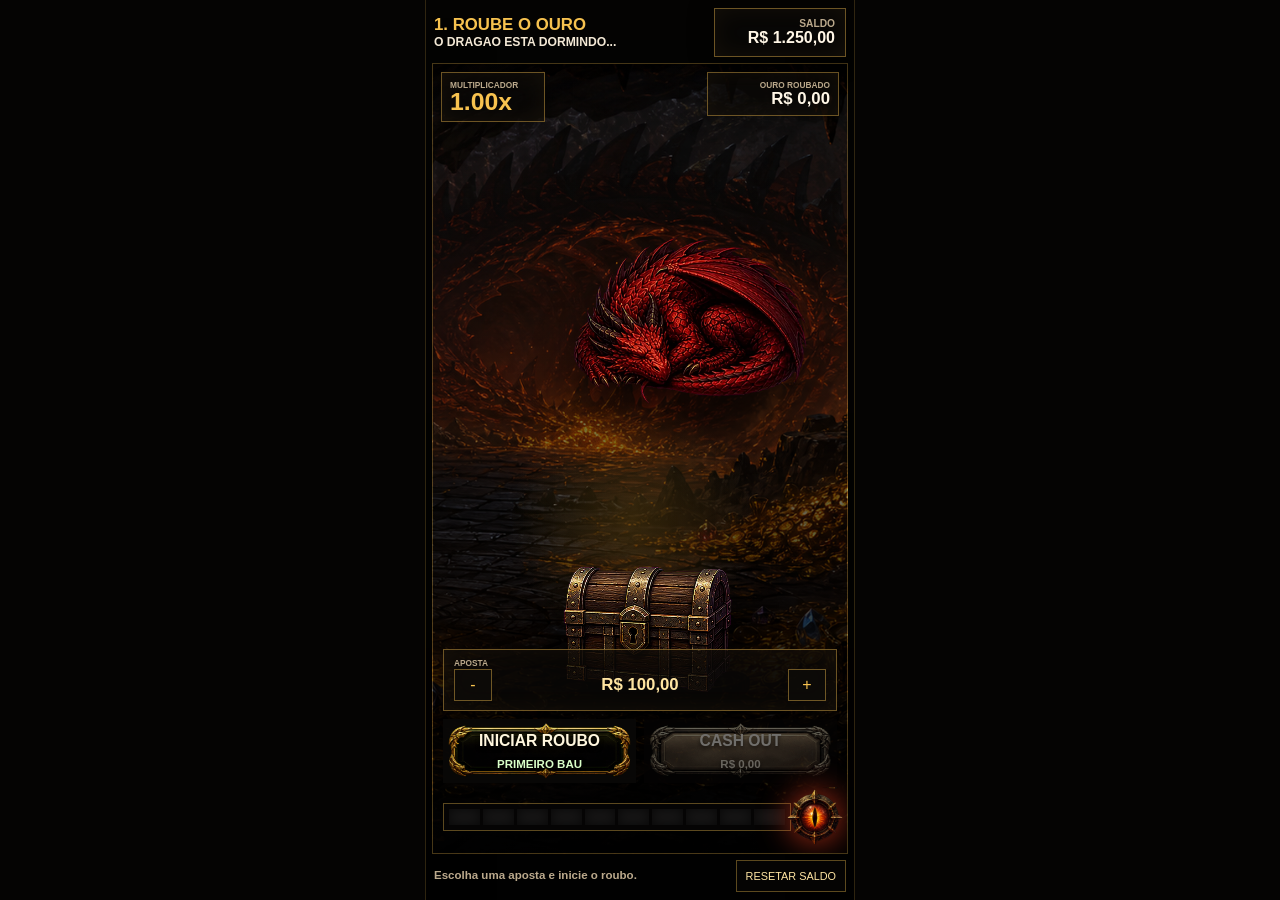
==== commit 3008aefc: "Add fire impact overlays" ====
--- a/index.html
+++ b/index.html
@@ -27,8 +27,11 @@
         <img class="dragon-sprite" id="dragonSprite" src="assets/sprites/clean/dragon-clean-sleep-wake-01.png" alt="">
         <img class="thief-sprite" id="thiefSprite" src="assets/sprites/clean/thief-clean-steal-idle-01.png" alt="">
         <img class="chest-sprite" src="assets/sprites/prop-open-chest.png" alt="">
+        <div class="steal-popup" id="stealPopup" aria-live="polite" hidden></div>
         <div class="fire-screen" aria-hidden="true"></div>
         <div class="thief-burn-effect" aria-hidden="true"></div>
+        <video class="impact-fx fireball-fx" id="fireballFxVideo" src="assets/videos/fx_fireball_005_alpha.webm?v=1" muted playsinline preload="auto" hidden></video>
+        <video class="impact-fx debris-fx" id="fireDebrisFxVideo" src="assets/videos/fx_fire_debris_022_alpha.webm?v=1" muted playsinline preload="auto" hidden></video>
         <div class="coin-rain" aria-hidden="true">
           <span></span>
           <span></span>
--- a/styles.css
+++ b/styles.css
@@ -257,6 +257,51 @@
   width: clamp(190px, 19vw, 290px);
 }
 
+.steal-popup {
+  position: absolute;
+  left: 52%;
+  bottom: 39%;
+  z-index: 6;
+  min-width: 190px;
+  padding: 10px 16px;
+  border: 1px solid rgba(255, 226, 133, 0.72);
+  border-radius: 6px;
+  background:
+    linear-gradient(180deg, rgba(58, 35, 7, 0.94), rgba(18, 12, 5, 0.92));
+  box-shadow:
+    0 0 22px rgba(255, 190, 43, 0.32),
+    inset 0 0 18px rgba(255, 207, 83, 0.12);
+  color: #fff2b8;
+  font-size: clamp(0.82rem, 1.2vw, 1.05rem);
+  font-weight: 900;
+  letter-spacing: 0;
+  line-height: 1;
+  text-align: center;
+  text-shadow: 0 2px 5px rgba(0, 0, 0, 0.74);
+  text-transform: uppercase;
+  white-space: nowrap;
+  opacity: 0;
+  pointer-events: none;
+  transform: translateX(-50%);
+}
+
+.steal-popup::after {
+  content: "";
+  position: absolute;
+  left: 50%;
+  bottom: -7px;
+  width: 12px;
+  height: 12px;
+  border-right: 1px solid rgba(255, 226, 133, 0.72);
+  border-bottom: 1px solid rgba(255, 226, 133, 0.72);
+  background: rgba(18, 12, 5, 0.92);
+  transform: translateX(-50%) rotate(45deg);
+}
+
+.steal-popup.is-visible {
+  animation: stealPopup 2700ms ease-out both;
+}
+
 .fire-screen,
 .thief-burn-effect,
 .coin-rain {
@@ -297,32 +342,35 @@
 
 .thief-burn-effect {
   left: 52%;
-  bottom: 5%;
-  z-index: 2;
-  width: min(148%, 690px);
+  bottom: 3%;
+  z-index: 3;
+  width: min(156%, 740px);
   aspect-ratio: 16 / 9;
   transform: translateX(-50%);
-  mix-blend-mode: screen;
 }
 
 .thief-burn-effect::before,
 .thief-burn-effect::after {
   content: "";
   position: absolute;
-  inset: 4% 10% 0;
+  inset: -4% 4% -5%;
   border-radius: 50%;
 }
 
 .thief-burn-effect::before {
   background:
-    radial-gradient(circle at 42% 54%, rgba(255, 246, 178, 0.94), rgba(255, 160, 0, 0.58) 12%, rgba(255, 54, 0, 0.26) 28%, transparent 54%);
-  filter: blur(12px);
+    radial-gradient(ellipse at 47% 50%, rgba(255, 248, 180, 0.95), rgba(255, 160, 0, 0.62) 14%, rgba(255, 52, 0, 0.34) 33%, transparent 62%),
+    radial-gradient(ellipse at 36% 62%, rgba(255, 220, 90, 0.55), rgba(255, 88, 0, 0.32) 26%, transparent 58%);
+  filter: blur(14px);
+  mix-blend-mode: screen;
 }
 
 .thief-burn-effect::after {
   background:
-    conic-gradient(from 30deg at 42% 56%, transparent, rgba(255, 222, 96, 0.58), rgba(255, 80, 0, 0.38), transparent 48%, rgba(255, 245, 170, 0.48), transparent);
-  filter: blur(18px);
+    radial-gradient(ellipse at 46% 34%, rgba(24, 16, 14, 0.7), rgba(57, 34, 22, 0.38) 22%, transparent 48%),
+    radial-gradient(ellipse at 58% 58%, rgba(255, 91, 0, 0.42), rgba(255, 208, 78, 0.2) 24%, transparent 55%);
+  filter: blur(20px);
+  mix-blend-mode: normal;
 }
 
 .stage.fire-impact {
@@ -345,6 +393,52 @@
 .stage.fire-impact .thief-burn-effect {
   opacity: 1;
   animation: burnCoverPulse 760ms ease-in-out infinite;
+}
+
+.impact-fx {
+  position: absolute;
+  z-index: 3;
+  opacity: 0;
+  pointer-events: none;
+  user-select: none;
+  mix-blend-mode: screen;
+}
+
+.impact-fx.is-active {
+  opacity: 0.9;
+}
+
+.fireball-fx {
+  left: 52%;
+  bottom: 22%;
+  width: min(46%, 360px);
+  height: auto;
+  filter:
+    saturate(1.35)
+    contrast(1.08)
+    brightness(1.12)
+    drop-shadow(0 0 30px rgba(255, 113, 0, 0.52));
+  transform: translateX(-50%) rotate(-7deg) scale(1.08);
+  transform-origin: 50% 54%;
+  -webkit-mask-image: radial-gradient(ellipse 68% 58% at 50% 43%, #000 0 60%, rgba(0, 0, 0, 0.76) 73%, transparent 100%);
+  mask-image: radial-gradient(ellipse 68% 58% at 50% 43%, #000 0 60%, rgba(0, 0, 0, 0.76) 73%, transparent 100%);
+}
+
+.debris-fx {
+  left: 50%;
+  top: 9%;
+  width: min(132%, 1260px);
+  height: auto;
+  filter:
+    saturate(1.4)
+    brightness(1.2)
+    drop-shadow(0 0 12px rgba(255, 190, 56, 0.44));
+  opacity: 0;
+  transform: translateX(-50%);
+}
+
+.debris-fx.is-active {
+  opacity: 0.82;
 }
 
 .coin-rain {
@@ -898,6 +992,25 @@
   }
 }
 
+@keyframes stealPopup {
+  0% {
+    opacity: 0;
+    transform: translate(-50%, 12px) scale(0.92);
+  }
+  14% {
+    opacity: 1;
+    transform: translate(-50%, 0) scale(1);
+  }
+  82% {
+    opacity: 1;
+    transform: translate(-50%, -8px) scale(1);
+  }
+  100% {
+    opacity: 0;
+    transform: translate(-50%, -28px) scale(1.04);
+  }
+}
+
 @keyframes coinFall {
   0% {
     opacity: 0;
@@ -977,6 +1090,21 @@
     left: 34%;
     bottom: 26%;
     width: 210px;
+  }
+
+  .steal-popup {
+    left: 52%;
+    bottom: 38%;
+  }
+
+  .fireball-fx {
+    bottom: 22%;
+    width: min(50%, 360px);
+  }
+
+  .debris-fx {
+    top: 10%;
+    width: 142%;
   }
 
   .loot-panel {
@@ -1510,6 +1638,23 @@
     font-size: 0.62rem;
   }
 
+  .steal-popup {
+    bottom: 37%;
+    min-width: 152px;
+    padding: 8px 11px;
+    font-size: 0.72rem;
+  }
+
+  .fireball-fx {
+    bottom: 23%;
+    width: min(62%, 280px);
+  }
+
+  .debris-fx {
+    top: 13%;
+    width: 160%;
+  }
+
   .risk-wrap {
     bottom: 5px;
     width: calc(100% - 16px);
@@ -1640,6 +1785,18 @@
 
   .game-button small {
     font-size: 0.56rem;
+  }
+
+  .steal-popup {
+    bottom: 36%;
+    min-width: 140px;
+    padding: 7px 9px;
+    font-size: 0.66rem;
+  }
+
+  .fireball-fx {
+    bottom: 23%;
+    width: min(60%, 250px);
   }
 
   .risk-wrap {
@@ -1702,6 +1859,11 @@
   transform: none;
 }
 
+.stage.fire-impact .dragon-video.is-dragon-firing {
+  -webkit-mask-image: linear-gradient(90deg, transparent 0, rgba(0, 0, 0, 0.18) 11%, rgba(0, 0, 0, 0.72) 22%, #000 36%);
+  mask-image: linear-gradient(90deg, transparent 0, rgba(0, 0, 0, 0.18) 11%, rgba(0, 0, 0, 0.72) 22%, #000 36%);
+}
+
 .stage.ready .thief-video,
 .stage.stealing .thief-video,
 .stage.cashout .thief-video,
@@ -1715,6 +1877,16 @@
   transform: translateX(-50%);
 }
 
+.stage.fire-impact .thief-video.is-thief-burning {
+  filter:
+    drop-shadow(0 0 30px rgba(255, 175, 42, 0.5))
+    drop-shadow(0 22px 30px rgba(0, 0, 0, 0.58))
+    saturate(1.16)
+    contrast(1.04);
+  -webkit-mask-image: radial-gradient(ellipse 74% 96% at 47% 58%, #000 0 54%, rgba(0, 0, 0, 0.86) 66%, rgba(0, 0, 0, 0.36) 78%, transparent 93%);
+  mask-image: radial-gradient(ellipse 74% 96% at 47% 58%, #000 0 54%, rgba(0, 0, 0, 0.86) 66%, rgba(0, 0, 0, 0.36) 78%, transparent 93%);
+}
+
 .stage.ready .dragon-video,
 .stage.stealing .dragon-video {
   left: 31%;
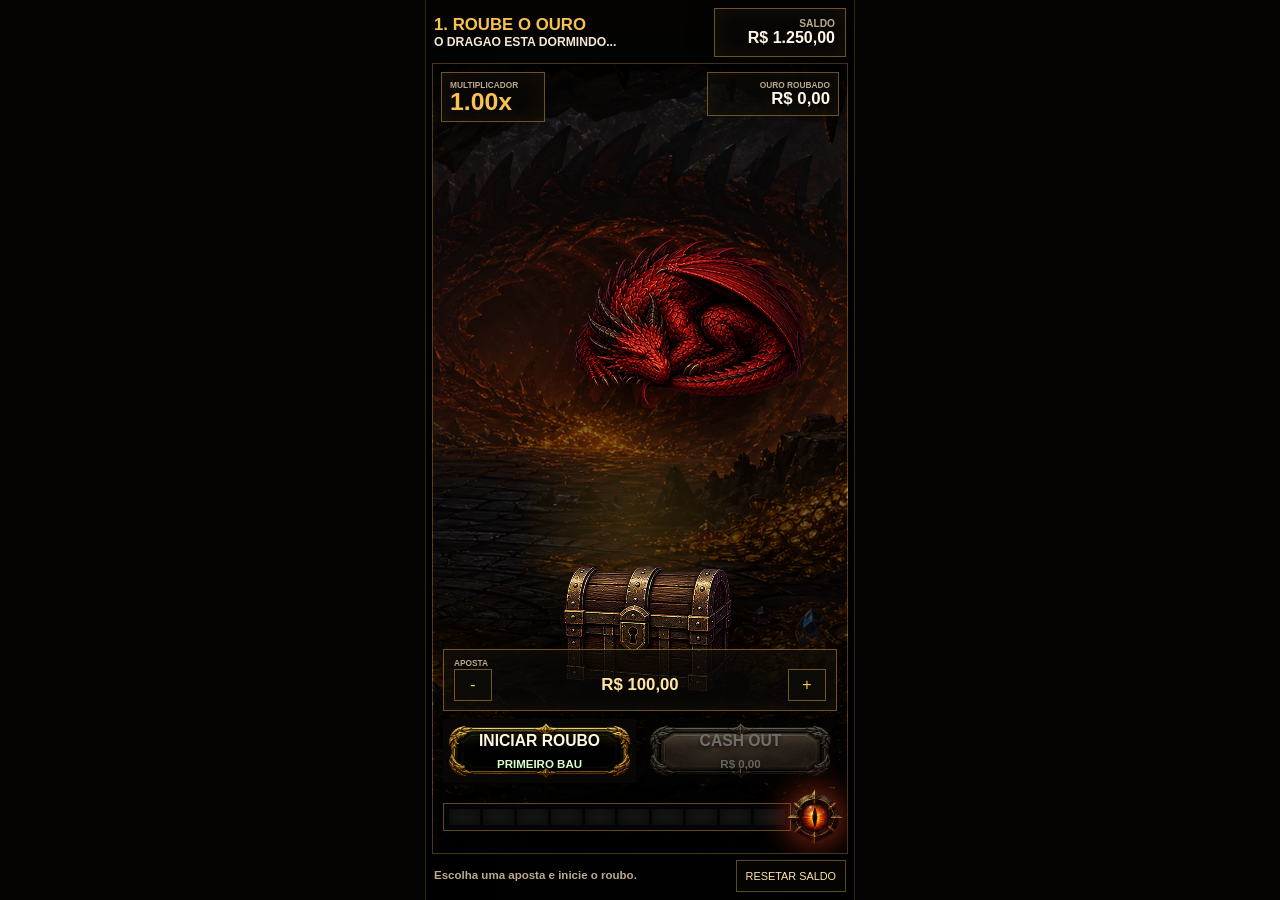
==== commit 7e86b809: "Add dragon wake warning popup" ====
--- a/index.html
+++ b/index.html
@@ -28,6 +28,7 @@
         <img class="thief-sprite" id="thiefSprite" src="assets/sprites/clean/thief-clean-steal-idle-01.png" alt="">
         <img class="chest-sprite" src="assets/sprites/prop-open-chest.png" alt="">
         <div class="steal-popup" id="stealPopup" aria-live="polite" hidden></div>
+        <div class="dragon-popup" id="dragonPopup" aria-live="polite" hidden></div>
         <div class="fire-screen" aria-hidden="true"></div>
         <div class="thief-burn-effect" aria-hidden="true"></div>
         <video class="impact-fx fireball-fx" id="fireballFxVideo" src="assets/videos/fx_fireball_005_alpha.webm?v=1" muted playsinline preload="auto" hidden></video>
--- a/styles.css
+++ b/styles.css
@@ -302,6 +302,37 @@
   animation: stealPopup 2700ms ease-out both;
 }
 
+.dragon-popup {
+  position: absolute;
+  left: 50%;
+  top: 18%;
+  z-index: 7;
+  width: min(620px, calc(100% - 36px));
+  padding: 12px 18px;
+  border: 1px solid rgba(255, 114, 72, 0.78);
+  border-radius: 6px;
+  background:
+    linear-gradient(180deg, rgba(84, 12, 7, 0.95), rgba(24, 8, 5, 0.94));
+  box-shadow:
+    0 0 28px rgba(255, 72, 36, 0.34),
+    inset 0 0 18px rgba(255, 177, 88, 0.12);
+  color: #fff4df;
+  font-size: clamp(0.9rem, 1.4vw, 1.2rem);
+  font-weight: 900;
+  letter-spacing: 0;
+  line-height: 1.1;
+  text-align: center;
+  text-shadow: 0 2px 5px rgba(0, 0, 0, 0.78);
+  text-transform: uppercase;
+  opacity: 0;
+  pointer-events: none;
+  transform: translateX(-50%);
+}
+
+.dragon-popup.is-visible {
+  animation: dragonWakePopup 1500ms ease-out both;
+}
+
 .fire-screen,
 .thief-burn-effect,
 .coin-rain {
@@ -1011,6 +1042,25 @@
   }
 }
 
+@keyframes dragonWakePopup {
+  0% {
+    opacity: 0;
+    transform: translate(-50%, -10px) scale(0.96);
+  }
+  12% {
+    opacity: 1;
+    transform: translate(-50%, 0) scale(1);
+  }
+  68% {
+    opacity: 1;
+    transform: translate(-50%, 0) scale(1);
+  }
+  100% {
+    opacity: 0;
+    transform: translate(-50%, -18px) scale(1.02);
+  }
+}
+
 @keyframes coinFall {
   0% {
     opacity: 0;
@@ -1095,6 +1145,10 @@
   .steal-popup {
     left: 52%;
     bottom: 38%;
+  }
+
+  .dragon-popup {
+    top: 14%;
   }
 
   .fireball-fx {
@@ -1645,6 +1699,13 @@
     font-size: 0.72rem;
   }
 
+  .dragon-popup {
+    top: 12%;
+    width: calc(100% - 24px);
+    padding: 9px 10px;
+    font-size: 0.76rem;
+  }
+
   .fireball-fx {
     bottom: 23%;
     width: min(62%, 280px);
@@ -1792,6 +1853,12 @@
     min-width: 140px;
     padding: 7px 9px;
     font-size: 0.66rem;
+  }
+
+  .dragon-popup {
+    top: 10%;
+    padding: 8px 9px;
+    font-size: 0.68rem;
   }
 
   .fireball-fx {
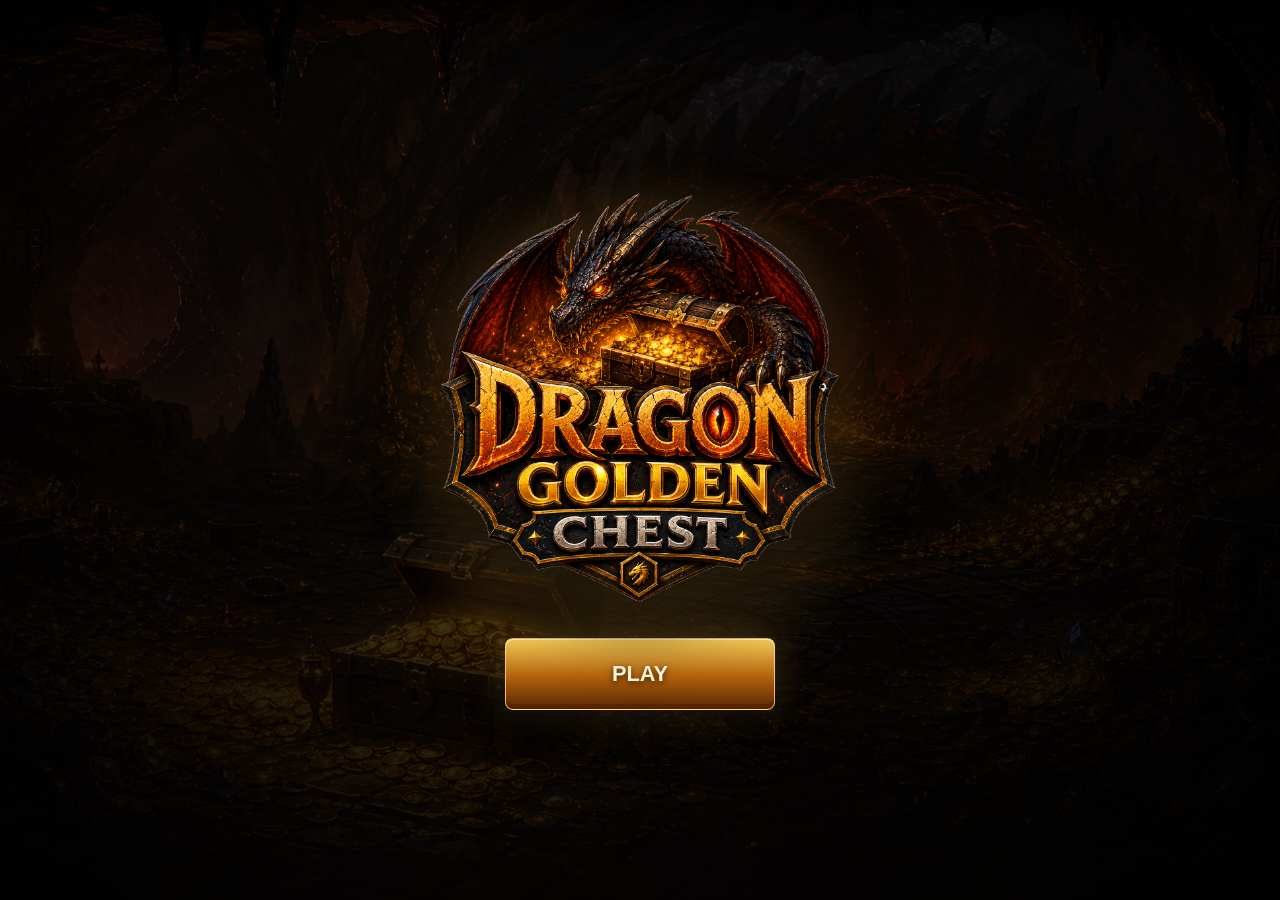
==== commit dec18d59: "Polish game start screen and controls" ====
--- a/index.html
+++ b/index.html
@@ -8,9 +8,16 @@
   </head>
   <body>
     <main class="game-shell" aria-label="Dragon Gold Heist">
+      <section class="pre-game" id="preGame" aria-label="Tela inicial">
+        <img class="pre-game-logo" src="assets/branding/goldenchest-clean.png" alt="Golden Chest">
+        <button class="pre-game-play" id="preGamePlay" type="button">
+          <span>Play</span>
+        </button>
+      </section>
+
       <section class="topbar" aria-label="Status da conta">
         <div>
-          <p class="eyebrow" id="stepTitle">1. Roube o ouro</p>
+          <p class="eyebrow" id="stepTitle">Roube o ouro</p>
           <h1 id="stepSubtitle">O dragao esta dormindo...</h1>
         </div>
         <div class="balance-panel">
--- a/styles.css
+++ b/styles.css
@@ -44,6 +44,81 @@
   background:
     linear-gradient(180deg, rgba(0, 0, 0, 0.28), rgba(0, 0, 0, 0.76)),
     #050403;
+}
+
+.pre-game {
+  position: fixed;
+  inset: 0;
+  z-index: 40;
+  display: grid;
+  place-items: center;
+  align-content: center;
+  gap: 34px;
+  padding: 30px;
+  overflow: hidden;
+  background:
+    radial-gradient(circle at 50% 58%, rgba(255, 189, 60, 0.18), transparent 28%),
+    linear-gradient(180deg, rgba(3, 2, 1, 0.42), rgba(5, 3, 2, 0.94)),
+    url("assets/processed/cave-background.png");
+  background-size: cover;
+  background-position: 62% center;
+  transition: opacity 320ms ease, visibility 320ms ease;
+}
+
+.pre-game::before {
+  content: "";
+  position: absolute;
+  inset: 0;
+  z-index: -1;
+  background:
+    radial-gradient(circle at 50% 51%, rgba(255, 213, 92, 0.2), transparent 20%),
+    linear-gradient(90deg, rgba(0, 0, 0, 0.74), transparent 38%, rgba(0, 0, 0, 0.74));
+}
+
+.pre-game.is-leaving {
+  opacity: 0;
+  visibility: hidden;
+  pointer-events: none;
+}
+
+.pre-game-logo {
+  width: min(78vw, 440px);
+  max-height: 46dvh;
+  object-fit: contain;
+  filter:
+    drop-shadow(0 26px 34px rgba(0, 0, 0, 0.74))
+    drop-shadow(0 0 24px rgba(255, 181, 46, 0.24));
+}
+
+.pre-game-play {
+  width: min(72vw, 270px);
+  min-height: 72px;
+  border: 1px solid rgba(255, 224, 137, 0.78);
+  border-radius: 8px;
+  background:
+    linear-gradient(180deg, rgba(255, 213, 93, 0.96), rgba(182, 100, 12, 0.98) 54%, rgba(90, 38, 5, 0.98));
+  box-shadow:
+    0 18px 30px rgba(0, 0, 0, 0.58),
+    0 0 34px rgba(247, 194, 79, 0.24),
+    inset 0 1px 0 rgba(255, 247, 204, 0.78),
+    inset 0 -5px 0 rgba(71, 24, 0, 0.4);
+  color: #fff8df;
+  cursor: pointer;
+  font-size: 1.36rem;
+  font-weight: 900;
+  letter-spacing: 0;
+  text-transform: uppercase;
+  text-shadow: 0 2px 6px rgba(0, 0, 0, 0.72);
+  transition: transform 140ms ease, filter 140ms ease;
+}
+
+.pre-game-play:hover {
+  filter: brightness(1.08);
+  transform: translateY(-1px);
+}
+
+.pre-game-play:active {
+  transform: translateY(1px);
 }
 
 .topbar,
@@ -304,10 +379,10 @@
 
 .dragon-popup {
   position: absolute;
-  left: 50%;
-  top: 18%;
+  left: 52%;
+  bottom: 39%;
   z-index: 7;
-  width: min(620px, calc(100% - 36px));
+  width: min(540px, calc(100% - 36px));
   padding: 12px 18px;
   border: 1px solid rgba(255, 114, 72, 0.78);
   border-radius: 6px;
@@ -330,7 +405,7 @@
 }
 
 .dragon-popup.is-visible {
-  animation: dragonWakePopup 1500ms ease-out both;
+  animation: dragonWakePopup 2500ms ease-out both;
 }
 
 .fire-screen,
@@ -642,12 +717,13 @@
 }
 
 .game-button {
+  position: relative;
+  isolation: isolate;
+  overflow: hidden;
   min-height: 78px;
-  border: 0;
+  border: 1px solid rgba(255, 229, 162, 0.6);
+  border-radius: 8px;
   color: #fff7de;
-  background-color: rgba(9, 8, 7, 0.9);
-  background-size: 100% 100%;
-  background-repeat: no-repeat;
   display: grid;
   place-items: center;
   padding: 14px 24px;
@@ -655,16 +731,36 @@
   text-transform: uppercase;
   cursor: pointer;
   text-shadow: 0 2px 4px rgba(0, 0, 0, 0.72);
-  transition: transform 130ms ease, filter 130ms ease, opacity 130ms ease;
+  box-shadow:
+    0 12px 20px rgba(0, 0, 0, 0.36),
+    inset 0 1px 0 rgba(255, 255, 255, 0.26),
+    inset 0 -5px 0 rgba(0, 0, 0, 0.22);
+  transition: transform 130ms ease, filter 130ms ease, opacity 130ms ease, box-shadow 130ms ease;
+}
+
+.game-button::before {
+  content: "";
+  position: absolute;
+  inset: 1px;
+  z-index: -1;
+  border-radius: 6px;
+  background:
+    radial-gradient(circle at 50% 0%, rgba(255, 255, 255, 0.35), transparent 38%),
+    linear-gradient(90deg, rgba(255, 255, 255, 0.08), transparent 22%, rgba(0, 0, 0, 0.16) 74%);
+  pointer-events: none;
 }
 
 .game-button span {
+  position: relative;
+  z-index: 1;
   display: block;
   font-size: clamp(1rem, 1.8vw, 1.5rem);
   font-weight: 900;
 }
 
 .game-button small {
+  position: relative;
+  z-index: 1;
   display: block;
   color: #d9ffc8;
   font-size: 0.9rem;
@@ -674,6 +770,11 @@
 .game-button:hover:not(:disabled) {
   transform: translateY(-1px);
   filter: brightness(1.1);
+  box-shadow:
+    0 15px 24px rgba(0, 0, 0, 0.42),
+    0 0 18px rgba(247, 194, 79, 0.16),
+    inset 0 1px 0 rgba(255, 255, 255, 0.3),
+    inset 0 -5px 0 rgba(0, 0, 0, 0.22);
 }
 
 .game-button:active:not(:disabled) {
@@ -687,15 +788,18 @@
 }
 
 .game-button-green {
-  background-image: url("assets/sprites/ui-button-green.png");
+  background:
+    linear-gradient(180deg, #8be964 0%, #3fad22 47%, #126e1b 100%);
 }
 
 .game-button-amber {
-  background-image: url("assets/sprites/ui-button-amber.png");
+  background:
+    linear-gradient(180deg, #ffd86e 0%, #d08b18 48%, #74450b 100%);
 }
 
 .game-button-red {
-  background-image: url("assets/sprites/ui-button-red.png");
+  background:
+    linear-gradient(180deg, #ff875e 0%, #c22d18 48%, #71120d 100%);
 }
 
 .game-button-amber small {
@@ -718,30 +822,59 @@
   right: 58px;
   top: 16px;
   height: 34px;
-  display: grid;
-  grid-template-columns: repeat(10, 1fr);
-  gap: 4px;
-  padding: 6px;
-  border: 1px solid rgba(247, 194, 79, 0.36);
-  background: rgba(7, 6, 5, 0.82);
+  display: flex;
+  align-items: stretch;
+  gap: 3px;
+  padding: 5px;
+  border: 1px solid rgba(247, 194, 79, 0.42);
+  border-radius: 999px;
+  background:
+    linear-gradient(90deg, rgba(12, 72, 12, 0.34), rgba(110, 78, 5, 0.38) 48%, rgba(116, 12, 6, 0.46)),
+    rgba(7, 6, 5, 0.86);
+  box-shadow:
+    inset 0 0 18px rgba(0, 0, 0, 0.7),
+    0 0 20px rgba(0, 0, 0, 0.34);
 }
 
 .risk-segment {
+  flex: var(--risk-weight, 1) 1 0;
   min-width: 0;
-  background: rgba(255, 255, 255, 0.07);
-  box-shadow: inset 0 0 12px rgba(0, 0, 0, 0.68);
+  border-radius: 999px;
+  background:
+    linear-gradient(180deg, rgba(255, 255, 255, 0.1), rgba(255, 255, 255, 0.025));
+  box-shadow:
+    inset 0 0 12px rgba(0, 0, 0, 0.68),
+    inset 0 1px 0 rgba(255, 255, 255, 0.07);
+  transform: skewX(-10deg);
+}
+
+.risk-segment:nth-child(1) { --risk-weight: 0.72; }
+.risk-segment:nth-child(2) { --risk-weight: 0.82; }
+.risk-segment:nth-child(3) { --risk-weight: 0.95; }
+.risk-segment:nth-child(4) { --risk-weight: 1.1; }
+.risk-segment:nth-child(5) { --risk-weight: 1.28; }
+.risk-segment:nth-child(6) { --risk-weight: 1.5; }
+.risk-segment:nth-child(7) { --risk-weight: 1.78; }
+.risk-segment:nth-child(8) { --risk-weight: 2.1; }
+.risk-segment:nth-child(9) { --risk-weight: 2.48; }
+.risk-segment:nth-child(10) { --risk-weight: 2.92; }
+
+.risk-segment.active {
+  box-shadow:
+    inset 0 0 12px rgba(0, 0, 0, 0.42),
+    0 0 10px rgba(255, 219, 114, 0.14);
 }
 
 .risk-segment.active.safe {
-  background: linear-gradient(180deg, #22db24, #087e16);
+  background: linear-gradient(180deg, #50ed4a, #0e8f1d);
 }
 
 .risk-segment.active.warn {
-  background: linear-gradient(180deg, #ffd34a, #a66c00);
+  background: linear-gradient(180deg, #ffd96b, #b57900);
 }
 
 .risk-segment.active.danger {
-  background: linear-gradient(180deg, #ff5b2e, #a40707);
+  background: linear-gradient(180deg, #ff7648, #ad0909);
 }
 
 .risk-eye {
@@ -1148,7 +1281,7 @@
   }
 
   .dragon-popup {
-    top: 14%;
+    bottom: 38%;
   }
 
   .fireball-fx {
@@ -1700,7 +1833,7 @@
   }
 
   .dragon-popup {
-    top: 12%;
+    bottom: 37%;
     width: calc(100% - 24px);
     padding: 9px 10px;
     font-size: 0.76rem;
@@ -1856,7 +1989,7 @@
   }
 
   .dragon-popup {
-    top: 10%;
+    bottom: 36%;
     padding: 8px 9px;
     font-size: 0.68rem;
   }
